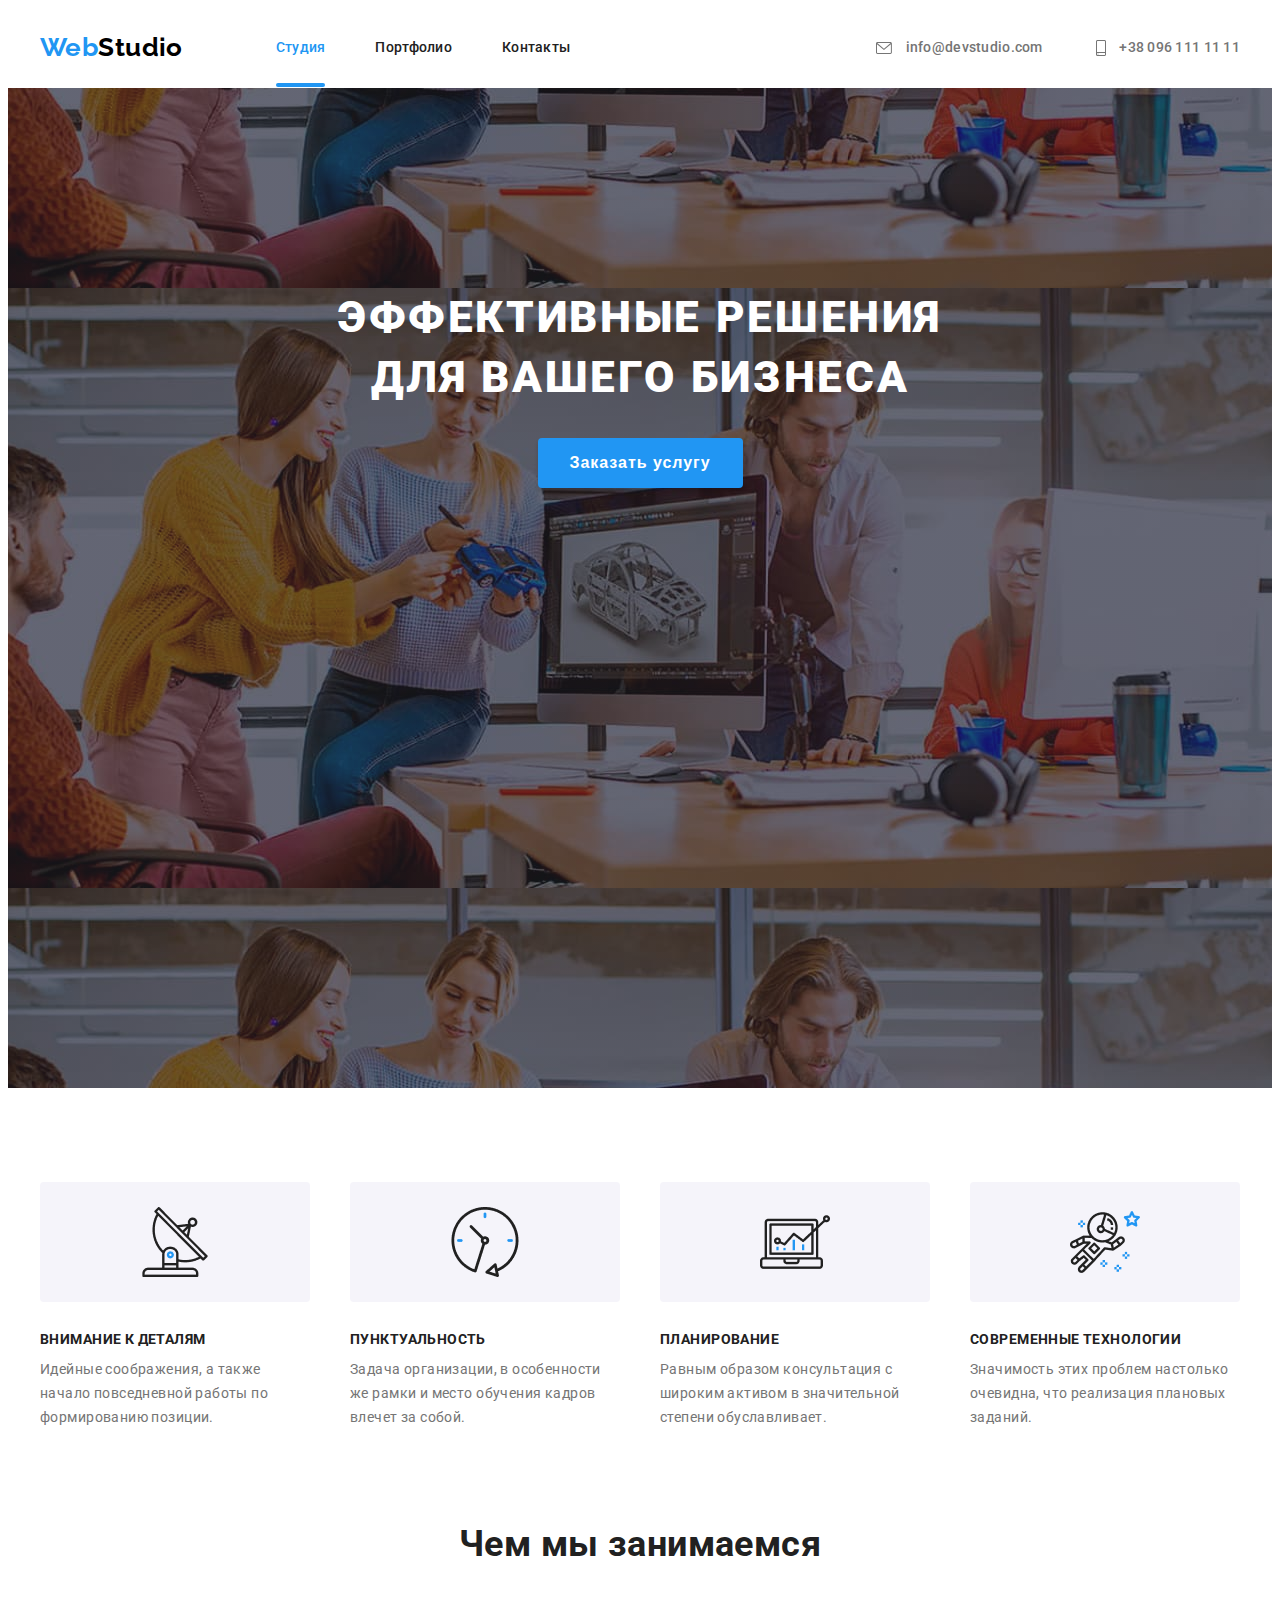
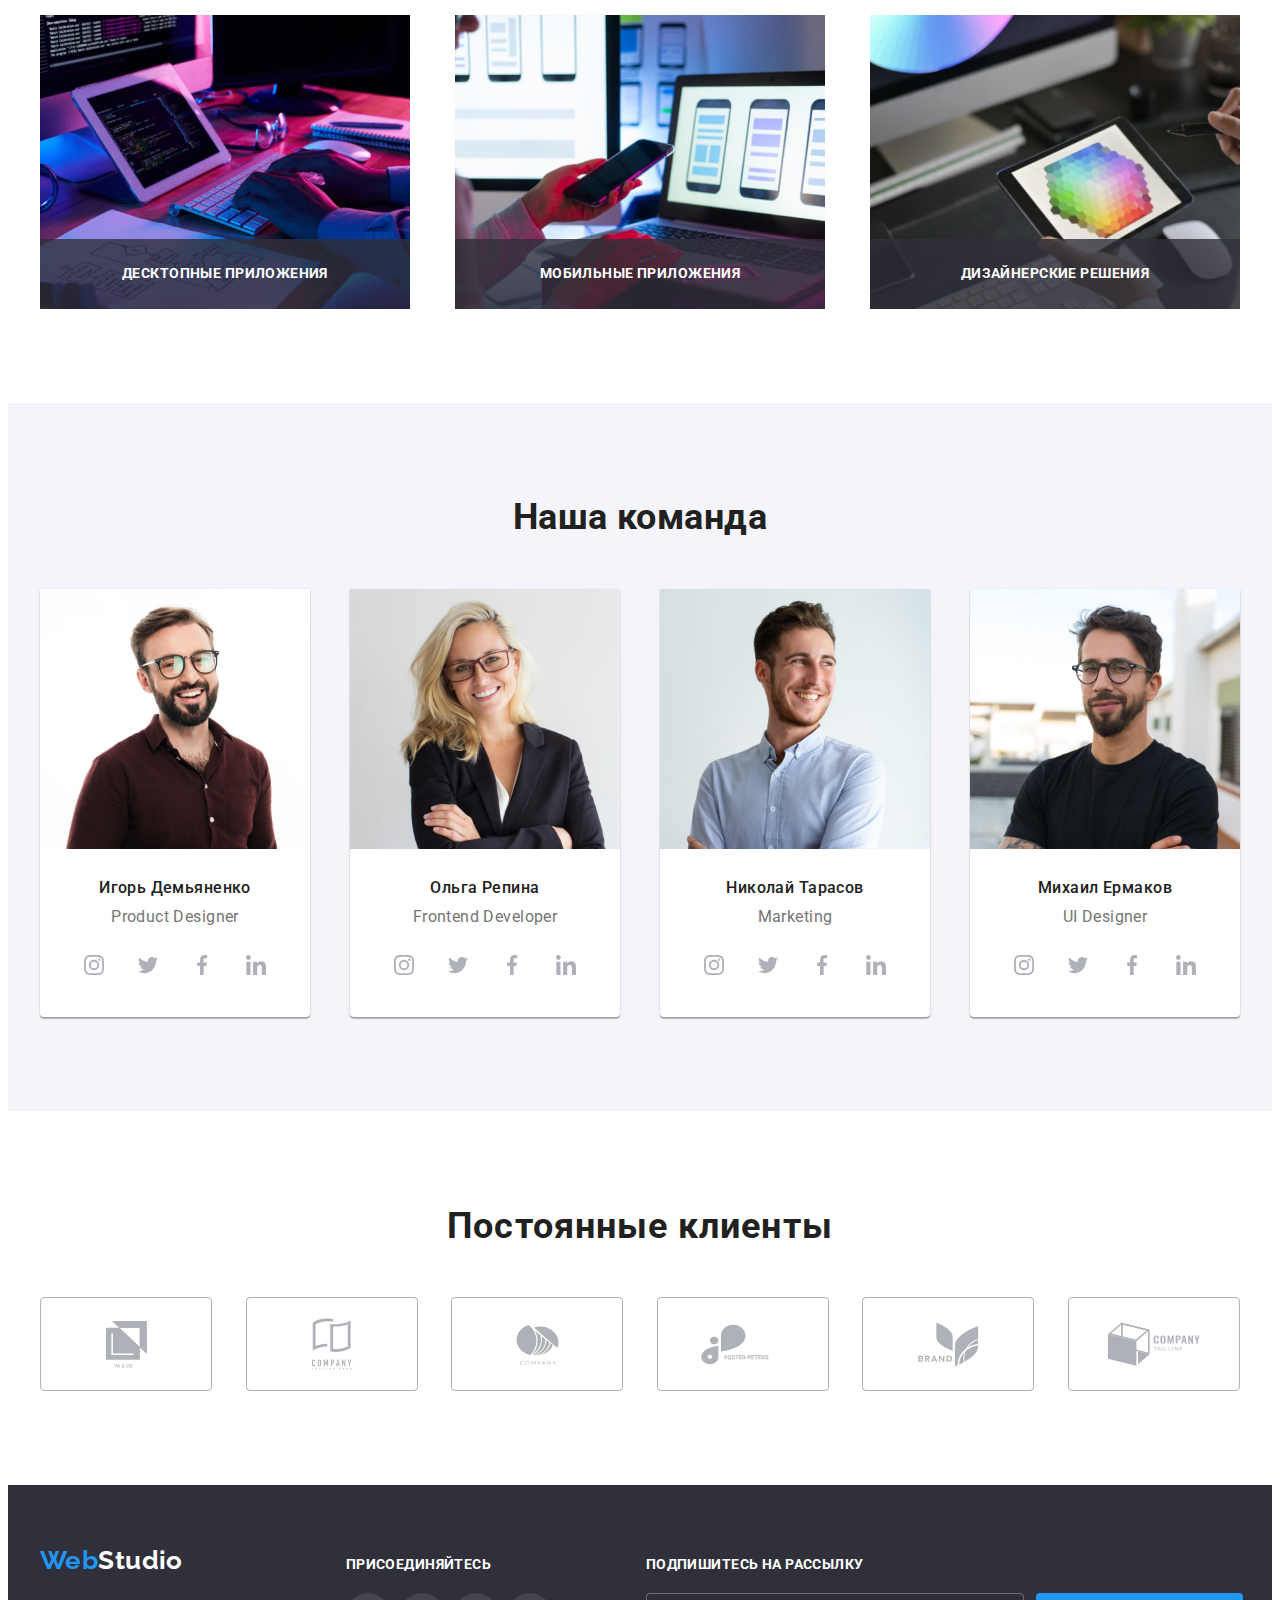
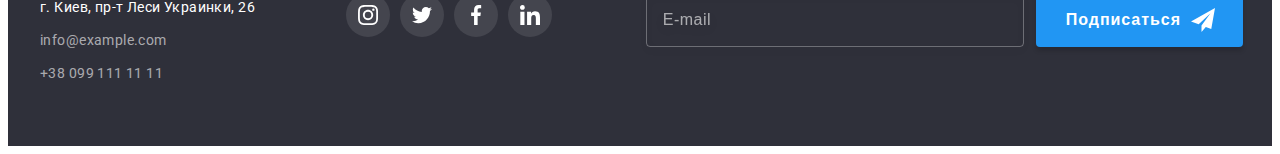
==== index.html @ bc6f6d7c "HTML+CSS-cours" ====
<!DOCTYPE html>
<html lang="ru">

<head>
  <meta charset="UTF-8" />
  <meta http-equiv="X-UA-Compatible" content="IE=edge" />
  <meta name="viewport" content="width=device-width, initial-scale=1.0" />
  <link rel="stylesheet" href="https://cdnjs.cloudflare.com/ajax/libs/modern-normalize/1.1.0/modern-normalize.min.css"
    integrity="sha512-wpPYUAdjBVSE4KJnH1VR1HeZfpl1ub8YT/NKx4PuQ5NmX2tKuGu6U/JRp5y+Y8XG2tV+wKQpNHVUX03MfMFn9Q=="
    crossorigin="anonymous" referrerpolicy="no-referrer" />
  <link rel="preconnect" href="https://fonts.googleapis.com" />
  <link rel="preconnect" href="https://fonts.gstatic.com" crossorigin />
  <link href="https://fonts.googleapis.com/css2?family=Raleway:wght@700&family=Roboto:wght@400;500;700;900&display=swap"
    rel="stylesheet" />
  <link rel="stylesheet" href="./css/styles.css" />
  <title>Document</title>
</head>

<body>

  <header>
    <div class="container container-header">

      <nav class="navigation">
        <a href="" class="logo link">Web<span class="logo-studio">Studio</span> </a>

        <ul class="navigation-list list">
          <li class="navigation-item">
            <a href="./index.html" class="navigation-link current link">Студия</a>
          </li>
          <li class="navigation-item">
            <a href="./portfolio.html" class="navigation-link link">Портфолио</a>
          </li>
          <li class="navigation-item">
            <a href="" class="navigation-link link">Контакты</a>
          </li>
        </ul>
      </nav>

      <div class="navigation-mail-phone">
        <a href="info@devstudio.com" class="navigation-mail link">
          <svg class="navigation-icon" width="16" height="12">
            <use href="./images/icons.svg#envelope"></use>
          </svg> info@devstudio.com</a>
        <a href="+380961111111" class="navigation-phone link">
          <svg class="navigation-icon" width="10" height="16">
            <use href="./images/icons.svg#smartphone"></use>
          </svg> +38 096 111 11 11</a>
      </div>

    </div>
  </header>

  <main>

    <section class="hero">
      <div class="hero-background">
        <div class="container">

          <h1 class="hero-title">эффективные решения для вашего бизнеса</h1>
          <button type="button" class="hero-btn" data-modal-open>Заказать услугу</button>

        </div>
      </div>
    </section>

    <section class="peculiarities section">
      <div class="container">

        <h2 class="visually-hidden">ОСОБЕННОСТИ</h2>

        <ul class="peculiarities-list list">
          <li class="peculiarities-item">
            <h3 class="peculiarities-title antenna">Внимание к деталям</h3>
            <p class="peculiarities-text">
              Идейные соображения, а также начало повседневной работы по формированию позиции.
            </p>
          </li>

          <li class="peculiarities-item">
            <h3 class="peculiarities-title clock">Пунктуальность</h3>
            <p class="peculiarities-text">
              Задача организации, в особенности же рамки и место обучения кадров влечет за собой.
            </p>
          </li>

          <li class="peculiarities-item">
            <h3 class="peculiarities-title diagram">Планирование</h3>
            <p class="peculiarities-text">
              Равным образом консультация с широким активом в значительной степени обуславливает.
            </p>
          </li>

          <li class="peculiarities-item">
            <h3 class="peculiarities-title astronaut">Современные технологии</h3>
            <p class="peculiarities-text">
              Значимость этих проблем настолько очевидна, что реализация плановых заданий.
            </p>
          </li>
        </ul>

      </div>
    </section>

    <section class="service section">
      <div class="container">

        <h2 class="service-title">Чем мы занимаемся</h2>

        <ul class="img-list list">
          <li class="img-item">
            <img src="./images/tablet2.jpg" alt="img" width="370" class="service-img" />
            <p class="service-text">Десктопные приложения</p>
          </li>

          <li class="img-item">
            <img src="./images/phone.jpg" alt="img" width="370" class="service-img" />
            <p class="service-text">Мобильные приложения</p>
          </li>

          <li class="img-item">
            <img src="./images/tablet1.jpg" alt="img" width="370" class="service-img" />
            <p class="service-text">Дизайнерские решения</p>
          </li>
        </ul>

      </div>
    </section>

    <section class="command section">
      <div class="container">

        <h2 class="command-title">Наша команда</h2>
        <ul class="command-list list">
          <li class="command-item">
            <img src="./images/designer.jpg" alt="Product Designer" width="270" class="command-img" />
            <h3 class="command-text">Игорь Демьяненко</h3>
            <p class="command-text-prof">Product Designer</p>

            <ul class="social-list list">
              <li>
                <a href="" class="social-link link">
                  <svg width="20" height="20">
                    <use href="./images/icons.svg#instagram"></use>
                  </svg>
                </a>
              </li>

              <li>
                <a href="" class="social-link link">
                  <svg width="20" height="20">
                    <use href="./images/icons.svg#twitter"></use>
                  </svg>
                </a>
              </li>

              <li>
                <a href="" class="social-link link">
                  <svg width="20" height="20">
                    <use href="./images/icons.svg#facebook"></use>
                  </svg>
                </a>
              </li>

              <li>
                <a href="" class="social-link link">
                  <svg width="20" height="20">
                    <use href="./images/icons.svg#linkedin"></use>
                  </svg>
                </a>
              </li>
            </ul>

          </li>

          <li class="command-item">
            <img src="./images/developer.jpg" alt="Frontend Developer" width="270" class="command-img" />
            <h3 class="command-text">Ольга Репина</h3>
            <p class="command-text-prof">Frontend Developer</p>

            <ul class="social-list list">
              <li>
                <a href="" class="social-link link">
                  <svg width="20" height="20">
                    <use href="./images/icons.svg#instagram"></use>
                  </svg>
                </a>
              </li>

              <li>
                <a href="" class="social-link link">
                  <svg width="20" height="20">
                    <use href="./images/icons.svg#twitter"></use>
                  </svg>
                </a>
              </li>

              <li>
                <a href="" class="social-link link">
                  <svg width="20" height="20">
                    <use href="./images/icons.svg#facebook"></use>
                  </svg>
                </a>
              </li>

              <li>
                <a href="" class="social-link link">
                  <svg width="20" height="20">
                    <use href="./images/icons.svg#linkedin"></use>
                  </svg>
                </a>
              </li>
            </ul>

          </li>

          <li class="command-item">
            <img src="./images/marketing.jpg" alt="Marketing" width="270" class="command-img" />
            <h3 class="command-text">Николай Тарасов</h3>
            <p class="command-text-prof">Marketing</p>

            <ul class="social-list list">
              <li>
                <a href="" class="social-link link">
                  <svg width="20" height="20">
                    <use href="./images/icons.svg#instagram"></use>
                  </svg>
                </a>
              </li>

              <li>
                <a href="" class="social-link link">
                  <svg width="20" height="20">
                    <use href="./images/icons.svg#twitter"></use>
                  </svg>
                </a>
              </li>

              <li>
                <a href="" class="social-link link">
                  <svg width="20" height="20">
                    <use href="./images/icons.svg#facebook"></use>
                  </svg>
                </a>
              </li>

              <li>
                <a href="" class="social-link link">
                  <svg width="20" height="20">
                    <use href="./images/icons.svg#linkedin"></use>
                  </svg>
                </a>
              </li>
            </ul>

          </li>

          <li class="command-item">
            <img src="./images/ui.jpg" alt="UI Designer" width="270" class="command-img" />
            <h3 class="command-text">Михаил Ермаков</h3>
            <p class="command-text-prof">UI Designer</p>

            <ul class="social-list list">
              <li>
                <a href="" class="social-link link">
                  <svg width="20" height="20">
                    <use href="./images/icons.svg#instagram"></use>
                  </svg>
                </a>
              </li>

              <li>
                <a href="" class="social-link link">
                  <svg width="20" height="20">
                    <use href="./images/icons.svg#twitter"></use>
                  </svg>
                </a>
              </li>

              <li>
                <a href="" class="social-link link">
                  <svg width="20" height="20">
                    <use href="./images/icons.svg#facebook"></use>
                  </svg>
                </a>
              </li>

              <li>
                <a href="" class="social-link link">
                  <svg width="20" height="20">
                    <use href="./images/icons.svg#linkedin"></use>
                  </svg>
                </a>
              </li>
            </ul>

          </li>
        </ul>

      </div>
    </section>

    <section class="client section">
      <div class="container">

        <h2 class="client-title">Постоянные клиенты</h2>

        <ul class="client-list list">
          <li class="client-item">
            <a href="" class="client-link link">
              <svg width="41" height="47">
                <use href="./images/icons.svg#ya_co"></use>
              </svg>
            </a>
          </li>

          <li class="client-item">
            <a href="" class="client-link link">
              <svg width="40" height="52">
                <use href="./images/icons.svg#tagline"></use>
              </svg>
            </a>
          </li>

          <li class="client-item">
            <a href="" class="client-link link">
              <svg width="43" height="41">
                <use href="./images/icons.svg#company"></use>
              </svg>
            </a>
          </li>

          <li class="client-item">
            <a href="" class="client-link link">
              <svg width="84" height="41">
                <use href="./images/icons.svg#foster"></use>
              </svg>
            </a>
          </li>

          <li class="client-item">
            <a href="" class="client-link link">
              <svg width="63" height="45">
                <use href="./images/icons.svg#brand"></use>
              </svg>
            </a>
          </li>

          <li class="client-item">
            <a href="" class="client-link link">
              <svg width="94" height="44">
                <use href="./images/icons.svg#tag_line"></use>
              </svg>
            </a>
          </li>
        </ul>

      </div>
    </section>

  </main>

  <footer>
    <div class="container footer-container">

      <div class="footer-contact">
        <a href="" class="logo link">Web<span class="studio">Studio</span> </a>
        <address class="contacts">

          <ul class="contacts-list list">
            <li class="contact-item">
              <a href="" class="contacts-address link">г. Киев, пр-т Леси Украинки, 26</a>
            </li>
            <li class="contact-item">
              <a href="info@example.com" class="contacts-mail link">info@example.com</a>
            </li>
            <li class="contact-item">
              <a href="+380991111111" class="contacts-phon link">+38 099 111 11 11</a>
            </li>
          </ul>

        </address>
      </div>

      <div class="footer-icon">
        <p class="icon-txt">присоединяйтесь</p>

        <ul class="footer-icon-list list">
          <li class="footer-icon-item">
            <a href="" class="footer-icon-link link">
              <svg width="20" height="20">
                <use href="./images/icons.svg#instagram"></use>
              </svg>
            </a>
          </li>

          <li class="footer-icon-item">
            <a href="" class="footer-icon-link link">
              <svg width="20" height="20">
                <use href="./images/icons.svg#twitter"></use>
              </svg>
            </a>
          </li>

          <li class="footer-icon-item">
            <a href="" class="footer-icon-link link">
              <svg width="20" height="20">
                <use href="./images/icons.svg#facebook"></use>
              </svg>
            </a>
          </li>

          <li class="footer-icon-item">
            <a href="" class="footer-icon-link link">
              <svg width="20" height="20">
                <use href="./images/icons.svg#linkedin"></use>
              </svg>
            </a>
          </li>
        </ul>
      </div>

      <div class="subscription">
        <p class="subscription-txt">Подпишитесь на рассылку</p>
        <div class="subscription-box">
          <form class="subscription-form">
            <label>
              <input name="footer-email" type="email" placeholder="E-mail" class="subscription-input">
            </label>
          </form>
          <button type="submit" class="subscription-btn">Подписаться<svg class="subscription-img" width="24"
              height="24">
              <use href="./images/icons.svg#icon_send"></use>
            </svg></button>
        </div>
      </div>

    </div>
  </footer>

  <div class="modal-drop is-hidden" data-modal>

    <div class="modal">

      <button type="button" class="modal-btn" data-modal-close>
        <svg width="11" height="11">
          <use href="./images/icons.svg#close"></use>
        </svg>
      </button>

      <p class="modal-form-txt">Оставьте свои данные, мы вам перезвоним</p>

      <form class="modal-form">

        <label class="modal-form-contact">
          Имя
          <span class="contact-input-box">
            <input name="user-name" class="form-contact-input" type="text">
            <svg class="contact-input-icon" width="18" height="18">
              <use href="./images/icons.svg#person-black"></use>
            </svg>
          </span>
        </label>

        <label class="modal-form-contact">
          Телефон
          <span class="contact-input-box">
            <input name="user-phone" class="form-contact-input" type="tel">
            <svg class="contact-input-icon" width="18" height="18">
              <use href="./images/icons.svg#phone-black"></use>
            </svg>
          </span>
        </label>

        <label class="modal-form-contact">
          Почта
          <span class="contact-input-box">
            <input name="user-email" class="form-contact-input" type="email">
            <svg class="contact-input-icon" width="18" height="18">
              <use href="./images/icons.svg#email-black"></use>
            </svg>
          </span>
        </label>

        <label class="modal-form-contact">
          Комментарий
          <textarea name="user-message" placeholder="Введите текст" class="form-contact-message"></textarea>
        </label>

        <div class="checkbox-box">
          <input type="checkbox" name="accept-policy" id="checkbox" class="form-checkbox-input visually-hidden"
            required>
          <label for="checkbox" class="modal-form-checkbox">Соглашаюсь с рассылкой и принимаю&nbsp;<a href=""
              class="modal-form-link">Условия
              договора</a></label>
        </div>

        <button type="submit" class="modal-form-btn">Отправить</button>
      </form>

    </div>

  </div>

  <script src="./modal.js"></script>

</body>

</html>
---- css/styles.css ----
:root {
  /* Font */
  --font-logo: 'Raleway', sans-serif;
  --font-family: 'Roboto', sans-serif;

  /* Color */
  --main-color-txt: #757575;
  --secondary-color-txt: #212121;
  --accent-color-txt: #ffffff;

  --icons-color: #afb1b8;
  --backlight-color: #2196f3;
  --background-color: #2f303a;
  --logo-dark: #000000;

  --background-btn: #f5f4fa;
}

body {
  font-family: var(--font-family);
  color: var(--main-color-txt);
  font-size: 14px;
  letter-spacing: 0.03em;
  background-color: var(--accent-color-txt);
}

h1,
h2,
h3,
h4,
h5,
h6,
p,
ul {
  margin: 0;
}

img {
  display: block;
  height: auto;
  max-width: 100%;
}

.link {
  text-decoration: none;
}

.list {
  list-style: none;
  padding: 0;
  margin: 0;
}

.container {
  width: 1200px;
  margin: 0 auto;
  padding: 0 15px;
}

.section {
  padding: 94px 0;
}

.visually-hidden {
  position: absolute;
  width: 1px;
  height: 1px;
  margin: -1px;
  padding: 0;
  overflow: hidden;
  border: 0;
  clip: rect(0 0 0 0);
}

/* Header */

.navigation {
  display: flex;
}

.container-header {
  display: flex;
  align-items: center;
}

.logo {
  padding: 24px 0px 25px 0px;
  margin-right: 93px;

  color: var(--backlight-color);
  font-family: var(--font-logo);
  font-weight: 700;
  font-size: 26px;
  line-height: 1.19;
}

.logo-studio {
  color: var(--logo-dark);
}

.navigation-list {
  display: flex;
  align-items: center;
  padding-left: 0;
}

.navigation-link {
  padding: 10px 0;

  color: var(--secondary-color-txt);
  counter-reset: var(--secondary-color-txt);
  font-weight: 500;
  line-height: 1.14;
  letter-spacing: 0.02em;

  transition: color 250ms cubic-bezier(0.4, 0, 0.2, 1);
}

.navigation-link:hover,
.navigation-link:focus {
  color: var(--backlight-color);
}

.navigation-item {
  margin-right: 50px;
}

.navigation-item:last-child {
  margin-right: 0;
}

.current {
  position: relative;
  color: var(--backlight-color);
}

.current::after {
  content: '';
  position: absolute;
  bottom: -22px;
  left: 0;

  width: 100%;
  height: 4px;

  border-radius: 2px;
  background: var(--backlight-color);
  cursor: auto;
}

.navigation-mail-phone {
  margin-left: auto;

  font-weight: 500;
  line-height: 1.14;
  letter-spacing: 0.02em;
}

.navigation-phone,
.navigation-mail {
  color: var(--main-color-txt);
  fill: var(--main-color-txt);

  transition: color 250ms cubic-bezier(0.4, 0, 0.2, 1), fill 250ms cubic-bezier(0.4, 0, 0.2, 1);
}

.navigation-mail {
  margin-right: 50px;
}

.navigation-phone:hover,
.navigation-phone:focus,
.navigation-mail:hover,
.navigation-mail:focus {
  color: var(--backlight-color);
  fill: var(--backlight-color);
}

.navigation-icon {
  vertical-align: middle;
  margin-right: 10px;
}

/* Main */
/* Hero */
.hero {
  text-align: center;
}

.hero-background {
  margin: 0 auto;
  padding: 200px 0;

  max-width: 1600px;
  height: 600px;

  object-fit: cover;
  background-position: center;

  background-color: #c4c4c4;
  background-image: linear-gradient(to right, rgba(47, 48, 58, 0.4), rgba(47, 48, 58, 0.4)),
    url(../images/fon.jpg);
}

.hero-title {
  margin: 0 auto 30px;
  width: 700px;
  text-align: center;

  color: var(--accent-color-txt);
  text-transform: uppercase;
  font-weight: 900;
  font-size: 44px;
  line-height: 1.36;
  letter-spacing: 0.06em;
}

.hero-btn {
  display: block;
  margin: 0 auto;
  padding: 10px 32px;
  background: var(--backlight-color);
  box-shadow: 0px 4px 4px rgba(0, 0, 0, 0.15);
  border-radius: 4px;
  border: none;
  cursor: pointer;

  color: var(--accent-color-txt);
  font-weight: 700;
  font-size: 16px;
  line-height: 1.88;
  letter-spacing: 0.06em;
}

/* Peculiarities */

.peculiarities-list {
  display: flex;
  justify-content: space-between;
}

.peculiarities-item {
  width: 270px;
}

.peculiarities-title {
  margin-bottom: 10px;

  color: var(--secondary-color-txt);
  font-weight: 700;
  font-size: 14px;
  line-height: 1.14;
  text-transform: uppercase;
}

.peculiarities-title::before {
  content: '';
  display: flex;

  margin-bottom: 30px;
  max-width: 270px;
  height: 120px;

  background-position: center;
  background-repeat: no-repeat;

  border-radius: 4px;
  background-color: var(--background-btn);
}

.antenna::before {
  background-image: url(../images/antenna.png);
}

.clock::before {
  background-image: url(../images/clock.png);
}

.diagram::before {
  background-image: url(../images/diagram.png);
}

.astronaut::before {
  background-image: url(../images/astronaut.png);
}

.peculiarities-text {
  line-height: 1.71;
}

/* Service */
.service {
  padding-top: 0;
}

.service-title {
  text-align: center;
  margin-top: 0;
  margin-bottom: 50px;

  color: var(--secondary-color-txt);
  font-weight: 700;
  font-size: 36px;
  line-height: 1.16;
}

.img-list {
  display: flex;
  justify-content: space-between;
  margin: 0 auto;
  padding-left: 0;
}

.img-item {
  position: relative;
}

.service-text {
  display: flex;
  justify-content: center;
  align-items: center;
  position: absolute;
  bottom: 0;
  left: 0;

  width: 100%;
  height: 70px;

  font-weight: 700;
  line-height: 1.14;
  text-transform: uppercase;

  color: var(--accent-color-txt);
  background: rgba(47, 48, 58, 0.8);
}

/* Command */
.command-title {
  text-align: center;
  margin-top: 0;
  margin-bottom: 50px;

  color: var(--secondary-color-txt);
  font-weight: 700;
  font-size: 36px;
  line-height: 1.16;
}

.command-list {
  display: flex;
  justify-content: space-between;
  margin: 0 auto;
  padding-left: 0;
}

.command-item {
  background-color: var(--accent-color-txt);
  box-shadow: 0px 1px 3px rgba(0, 0, 0, 0.12), 0px 1px 1px rgba(0, 0, 0, 0.14),
    0px 2px 1px rgba(0, 0, 0, 0.2);
  border-radius: 0px 0px 4px 4px;
}

.command-img {
  margin-bottom: 30px;
}

.command-text {
  text-align: center;
  margin-top: 0;
  margin-bottom: 10px;
  color: var(--secondary-color-txt);
  font-weight: 500;
  font-size: 16px;
  line-height: 1.18;
}

.command-text-prof {
  text-align: center;
  margin-bottom: 16px;
  font-size: 16px;
  line-height: 1.18;
}

.social-list {
  display: flex;
  justify-content: center;
  margin-bottom: 30px;
}

.social-link {
  display: flex;
  align-items: center;
  justify-content: center;
  margin-right: 10px;

  width: 44px;
  height: 44px;

  border-radius: 50%;

  fill: var(--icons-color);
  background-color: var(--accent-color-txt);

  transition: background-color 250ms cubic-bezier(0.4, 0, 0.2, 1),
    fill 250ms cubic-bezier(0.4, 0, 0.2, 1);
}

.social-link:hover,
.social-link:focus {
  background-color: var(--backlight-color);
  fill: var(--accent-color-txt);
}

.social-list > li:last-child > .social-link {
  margin-right: 0;
}

.command {
  background-color: var(--background-btn);
}

/* Client */

.client-title {
  margin-bottom: 50px;

  text-align: center;

  font-family: var(--font-family);
  font-weight: 700;
  font-size: 36px;
  line-height: 1.17;
  letter-spacing: 0.03em;

  color: var(--secondary-color-txt);
}

.client-list {
  display: flex;
  justify-content: space-between;
}

.client-link {
  display: flex;
  align-items: center;
  justify-content: center;

  width: 170px;
  height: 92px;

  border: 1px solid var(--icons-color);
  border-radius: 4px;

  fill: var(--icons-color);

  transition: fill 250ms cubic-bezier(0.4, 0, 0.2, 1), border 250ms cubic-bezier(0.4, 0, 0.2, 1);
}

.client-link:hover,
.client-link:focus {
  fill: var(--backlight-color);
  border: 1px solid var(--backlight-color);
}

/* Footer */
footer {
  padding: 60px 0;
  background-color: var(--background-color);
}

.footer-container {
  display: flex;
  align-items: baseline;
}

.footer-contact {
  margin-right: 70px;
}

.footer-contact > .logo {
  display: block;
  padding: 0;
  margin-bottom: 20px;
}

.studio {
  color: var(--accent-color-txt);
}

.contacts-address {
  color: var(--accent-color-txt);
  font-style: normal;
  text-decoration: none;
  line-height: 1.71;

  transition: color 250ms cubic-bezier(0.4, 0, 0.2, 1);
}

.contacts-list {
  padding-left: 0;

  margin-top: 0;
  margin-bottom: 0;
}

.contact-item:nth-child(-n + 2) {
  margin-bottom: 9px;
}

.contacts-mail,
.contacts-phon {
  font-style: normal;
  text-decoration: none;
  line-height: 1.71;
  color: rgba(255, 255, 255, 0.6);

  transition: color 250ms cubic-bezier(0.4, 0, 0.2, 1);
}

.contacts-mail:hover,
.contacts-mail:focus,
.contacts-phon:hover,
.contacts-phon:focus,
.contacts-address:hover,
.contacts-address:focus {
  color: var(--backlight-color);
}

.icon-txt {
  margin-bottom: 20px;

  font-family: var(--font-family);
  font-weight: 700;
  font-size: 14px;
  line-height: 1.14;
  letter-spacing: 0.03em;
  text-transform: uppercase;

  color: var(--accent-color-txt);
}

.footer-icon {
  margin-right: 94px;
}

.footer-icon-list {
  display: flex;
}

.footer-icon-link {
  display: flex;
  align-items: center;
  justify-content: center;
  margin-right: 10px;

  width: 44px;
  height: 44px;

  border-radius: 50%;

  fill: var(--accent-color-txt);
  background-color: rgba(255, 255, 255, 0.1);

  transition: background-color 250ms cubic-bezier(0.4, 0, 0.2, 1),
    fill 250ms cubic-bezier(0.4, 0, 0.2, 1);
}

.footer-icon-link:hover,
.footer-icon-link:focus {
  fill: var(--accent-color-txt);
  background-color: var(--backlight-color);
}

.footer-icon-list > li:last-child > .footer-icon-link {
  margin-right: 0;
}

.subscription-box {
  display: flex;
}

.subscription-txt {
  margin-bottom: 20px;

  font-family: var(--font-family);
  font-weight: 700;
  font-size: 14px;
  line-height: 1.14;
  letter-spacing: 0.03em;
  text-transform: uppercase;

  color: var(--accent-color-txt);
}

.subscription-form {
  margin-right: 12px;
}

.subscription-input {
  width: 358px;
  height: 50px;

  padding-left: 16px;

  border-radius: 4px;
  border: 1px solid rgba(255, 255, 255, 0.3);
  filter: drop-shadow(0px 4px 4px rgba(0, 0, 0, 0.15));
  background-color: transparent;
  color: var(--accent-color-txt);
}

.subscription-input::placeholder {
  font-size: 16px;
  line-height: 1.25;

  align-items: center;
  letter-spacing: 0.03em;

  color: rgba(255, 255, 255, 0.6);
}

.subscription-btn {
  display: block;
  position: relative;

  padding: 10px 62px 10px 30px;

  border-radius: 4px;
  border: none;
  background: var(--backlight-color);
  box-shadow: 0px 4px 4px rgba(0, 0, 0, 0.15);

  cursor: pointer;

  font-weight: 700;
  font-size: 16px;
  line-height: 1.88;
  letter-spacing: 0.06em;
  color: var(--accent-color-txt);
}

.subscription-img {
  position: absolute;
  top: 50%;
  right: 28px;
  transform: translateY(-50%);
}

/* Portfolio */

.portfolio-header {
  border-bottom: 1px solid #ececec;
}

.portfolio-sorting {
  display: flex;
  justify-content: center;
  margin-bottom: 50px;
}

.portfolio-btn {
  padding: 6px 22px;

  background: var(--background-btn);
  border-radius: 4px;
  border: none;
  cursor: pointer;

  color: var(--secondary-color-txt);
  font-weight: 500;
  font-size: 16px;
  line-height: 1.62;

  transition: color 250ms cubic-bezier(0.4, 0, 0.2, 1),
    background-color 250ms cubic-bezier(0.4, 0, 0.2, 1),
    box-shadow 250ms cubic-bezier(0.4, 0, 0.2, 1);
}

.portfolio-item-btn:nth-child(-n + 4) {
  margin-right: 8px;
}

.portfolio-btn:hover,
.portfolio-btn:focus {
  color: var(--accent-color-txt);
  background-color: var(--backlight-color);
  box-shadow: 0px 3px 1px rgba(0, 0, 0, 0.1), 0px 1px 2px rgba(0, 0, 0, 0.08),
    0px 2px 2px rgba(0, 0, 0, 0.12);
}

/* .portfolio-list {
  display: flex;
  flex-wrap: wrap;
  width: 1170px;
  margin: 0 auto;
  padding-left: 0;
  padding-bottom: 94px;
}

.portfolio-item {
  margin-right: 30px;
  margin-bottom: 30px;
}

.portfolio-item:nth-child(3n) {
  margin-right: 0;
}

.portfolio-item:nth-child(n + 7) {
  margin-bottom: 0;
} */

.portfolio-list {
  display: flex;
  flex-wrap: wrap;
  margin-right: -30px;
  margin-bottom: -30px;
  padding-left: 0;
}

.portfolio-item {
  flex-basis: calc(100% / 3 - 30px);

  margin-right: 30px;
  margin-bottom: 30px;
}

.portfolio-link {
  display: block;

  transition: box-shadow 250ms cubic-bezier(0.4, 0, 0.2, 1);
}

.portfolio-title-text {
  padding: 20px 24px;

  border: 1px solid #eeeeee;
  border-top: none;
}

.portfolio-link:hover {
  box-shadow: 0px 1px 1px rgba(0, 0, 0, 0.12), 0px 4px 4px rgba(0, 0, 0, 0.06),
    1px 4px 6px rgba(0, 0, 0, 0.16);
}

.portfolio-title {
  margin-bottom: 4px;

  color: var(--secondary-color-txt);
  font-weight: 700;
  font-size: 18px;
  line-height: 2;
  letter-spacing: 0.06em;
}

.portfolio-text {
  color: var(--main-color-txt);
  font-size: 16px;
  line-height: 1.88;
}

.portfolio-thumb {
  position: relative;

  overflow: hidden;
}

.portfolio-thumb::after {
  content: '';
  position: absolute;
  bottom: -100%;
  left: 0;

  width: 370px;
  height: 294px;

  background: rgba(33, 150, 243, 0.9);

  transition: bottom 250ms cubic-bezier(0.4, 0, 0.2, 1);
}

.portfolio-link:hover .portfolio-thumb::after {
  bottom: 0;
}

.project-text {
  position: absolute;
  bottom: -100%;
  left: 24px;
  z-index: 3;

  width: 322px;
  height: 168px;

  font-family: var(--font-family);
  font-weight: 400;
  font-size: 18px;
  line-height: 1.56;
  letter-spacing: 0.03em;
  color: var(--accent-color-txt);

  transition: bottom 250ms cubic-bezier(0.4, 0, 0.2, 1);
}

.portfolio-link:hover .project-text {
  bottom: 63px;
}

/* MODAL */

.modal-drop {
  position: fixed;
  top: 0;
  left: 0;

  width: 100%;
  height: 100%;

  background: rgba(0, 0, 0, 0.2);

  transition: opacity 500ms cubic-bezier(0.4, 0, 0.2, 1),
    visibility 500ms cubic-bezier(0.4, 0, 0.2, 1);
}

.is-hidden {
  opacity: 0;
  visibility: hidden;
  pointer-events: none;
}

.modal-drop.is-hidden .modal {
  transform: translate(-50%, -50%) scale(1.5);
}

.modal {
  position: absolute;
  top: 50%;
  left: 50%;
  transform: translate(-50%, -50%) scale(1);

  width: 528px;
  height: 581px;

  padding: 40px;

  border-radius: 4px;
  background: var(--accent-color-txt);
  box-shadow: 0px 1px 3px rgba(0, 0, 0, 0.12), 0px 1px 1px rgba(0, 0, 0, 0.14),
    0px 2px 1px rgba(0, 0, 0, 0.2);

  transition: transform 500ms cubic-bezier(0.4, 0, 0.2, 1);
}

.modal-btn {
  position: absolute;
  top: 8px;
  right: 8px;
  display: flex;
  justify-content: center;
  align-items: center;

  padding: 0;

  width: 30px;
  height: 30px;

  border: 1px solid rgba(0, 0, 0, 0.1);
  border-radius: 50%;
  background-color: transparent;

  cursor: pointer;

  transition: fill 250ms cubic-bezier(0.4, 0, 0.2, 1);
}

.modal-btn:hover {
  fill: var(--backlight-color);
}

.modal-form-txt {
  text-align: center;

  margin-bottom: 12px;

  font-family: var(--accent-color-txt);
  font-weight: 700;
  font-size: 20px;
  line-height: 1.15;
  letter-spacing: 0.03em;

  color: var(--secondary-color-txt);
}

.modal-form-contact {
  display: block;

  margin-bottom: 10px;

  font-size: 12px;
  line-height: 1.16;
  letter-spacing: 0.01em;
}

.contact-input-box {
  position: relative;
  display: block;
  margin-top: 4px;
}

.form-contact-input {
  width: 100%;
  height: 40px;

  padding-left: 42px;

  border: 1px solid rgba(33, 33, 33, 0.2);
  border-radius: 4px;

  transition: border-color 250ms cubic-bezier(0.4, 0, 0.2, 1);
}

.form-contact-input:focus {
  outline: none;
  border-color: var(--backlight-color);
}

.form-contact-input:focus + .contact-input-icon {
  fill: var(--backlight-color);
}

.contact-input-icon {
  position: absolute;
  top: 50%;
  left: 12px;
  transform: translateY(-50%);

  transition: fill 250ms cubic-bezier(0.4, 0, 0.2, 1);
}

.form-contact-message {
  width: 100%;
  height: 120px;

  margin-top: 4px;
  padding: 12px 16px;

  resize: none;

  border: 1px solid rgba(33, 33, 33, 0.2);
  border-radius: 4px;

  transition: border-color 250ms cubic-bezier(0.4, 0, 0.2, 1);
}

.form-contact-message::placeholder {
  line-height: 1.14;
  letter-spacing: 0.01em;

  color: rgba(117, 117, 117, 0.5);
}

.form-contact-message:focus {
  outline: none;
  border-color: var(--backlight-color);
}

.checkbox-box {
  margin-bottom: 30px;
}

.modal-form-checkbox {
  display: flex;
  align-items: center;

  line-height: 1.71;
  letter-spacing: 0.03em;
}

.modal-form-checkbox::before {
  content: '';

  display: inline-block;

  width: 16px;
  height: 15px;

  margin-right: 7px;

  border: 1px solid var(--secondary-color-txt);
  border-radius: 2px;

  cursor: pointer;
}

.form-checkbox-input:checked + .modal-form-checkbox::before {
  background-image: url(../images/icon_check.png);
  border: none;
}

.form-checkbox-input:focus + .modal-form-checkbox::before {
  border-color: var(--backlight-color);
}

.modal-form-link {
  line-height: 1.71;
  letter-spacing: 0.03em;

  color: var(--backlight-color);
}

.modal-form-btn {
  display: block;

  margin: 0 auto;
  padding: 10px 56px;

  border-radius: 4px;
  border: none;
  background: var(--backlight-color);
  box-shadow: 0px 4px 4px rgba(0, 0, 0, 0.15);

  cursor: pointer;

  font-family: var(--font-family);
  font-weight: 700;
  font-size: 16px;
  line-height: 1.88;
  letter-spacing: 0.06em;
  color: var(--accent-color-txt);
}
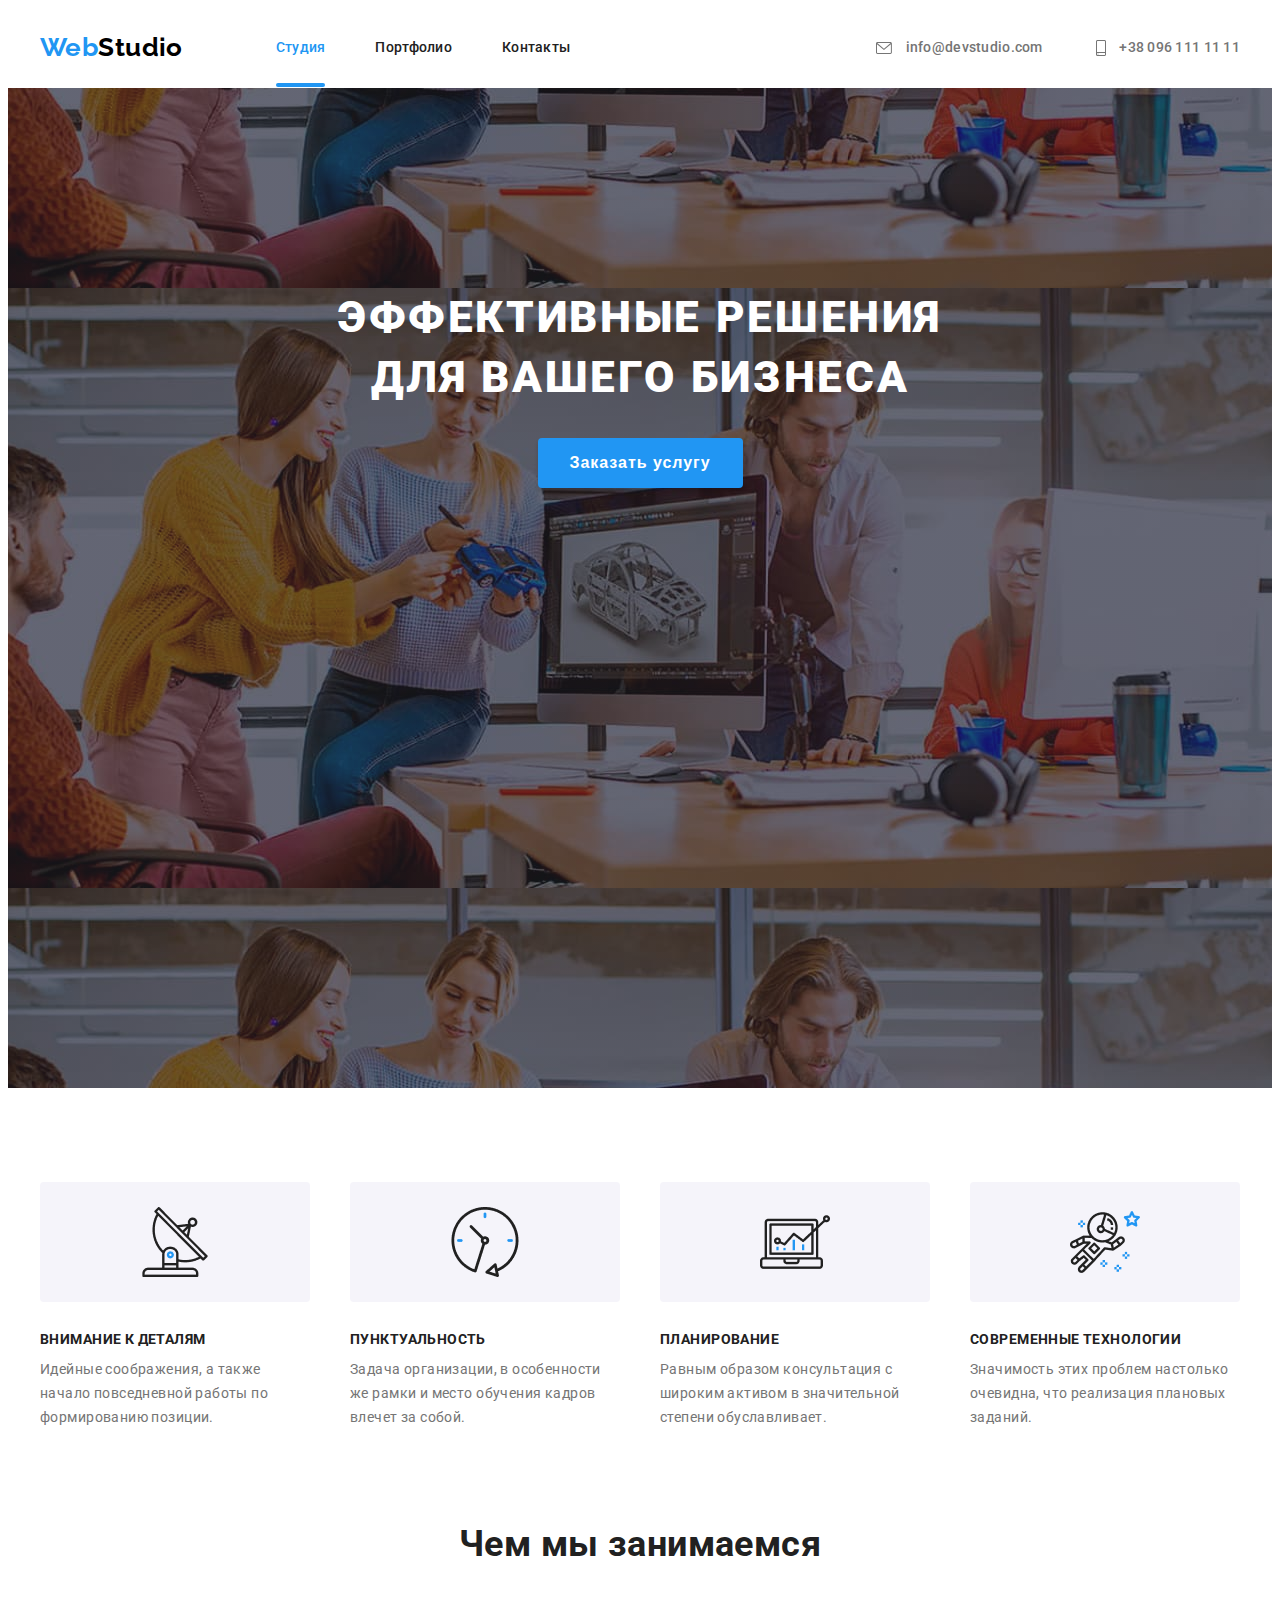
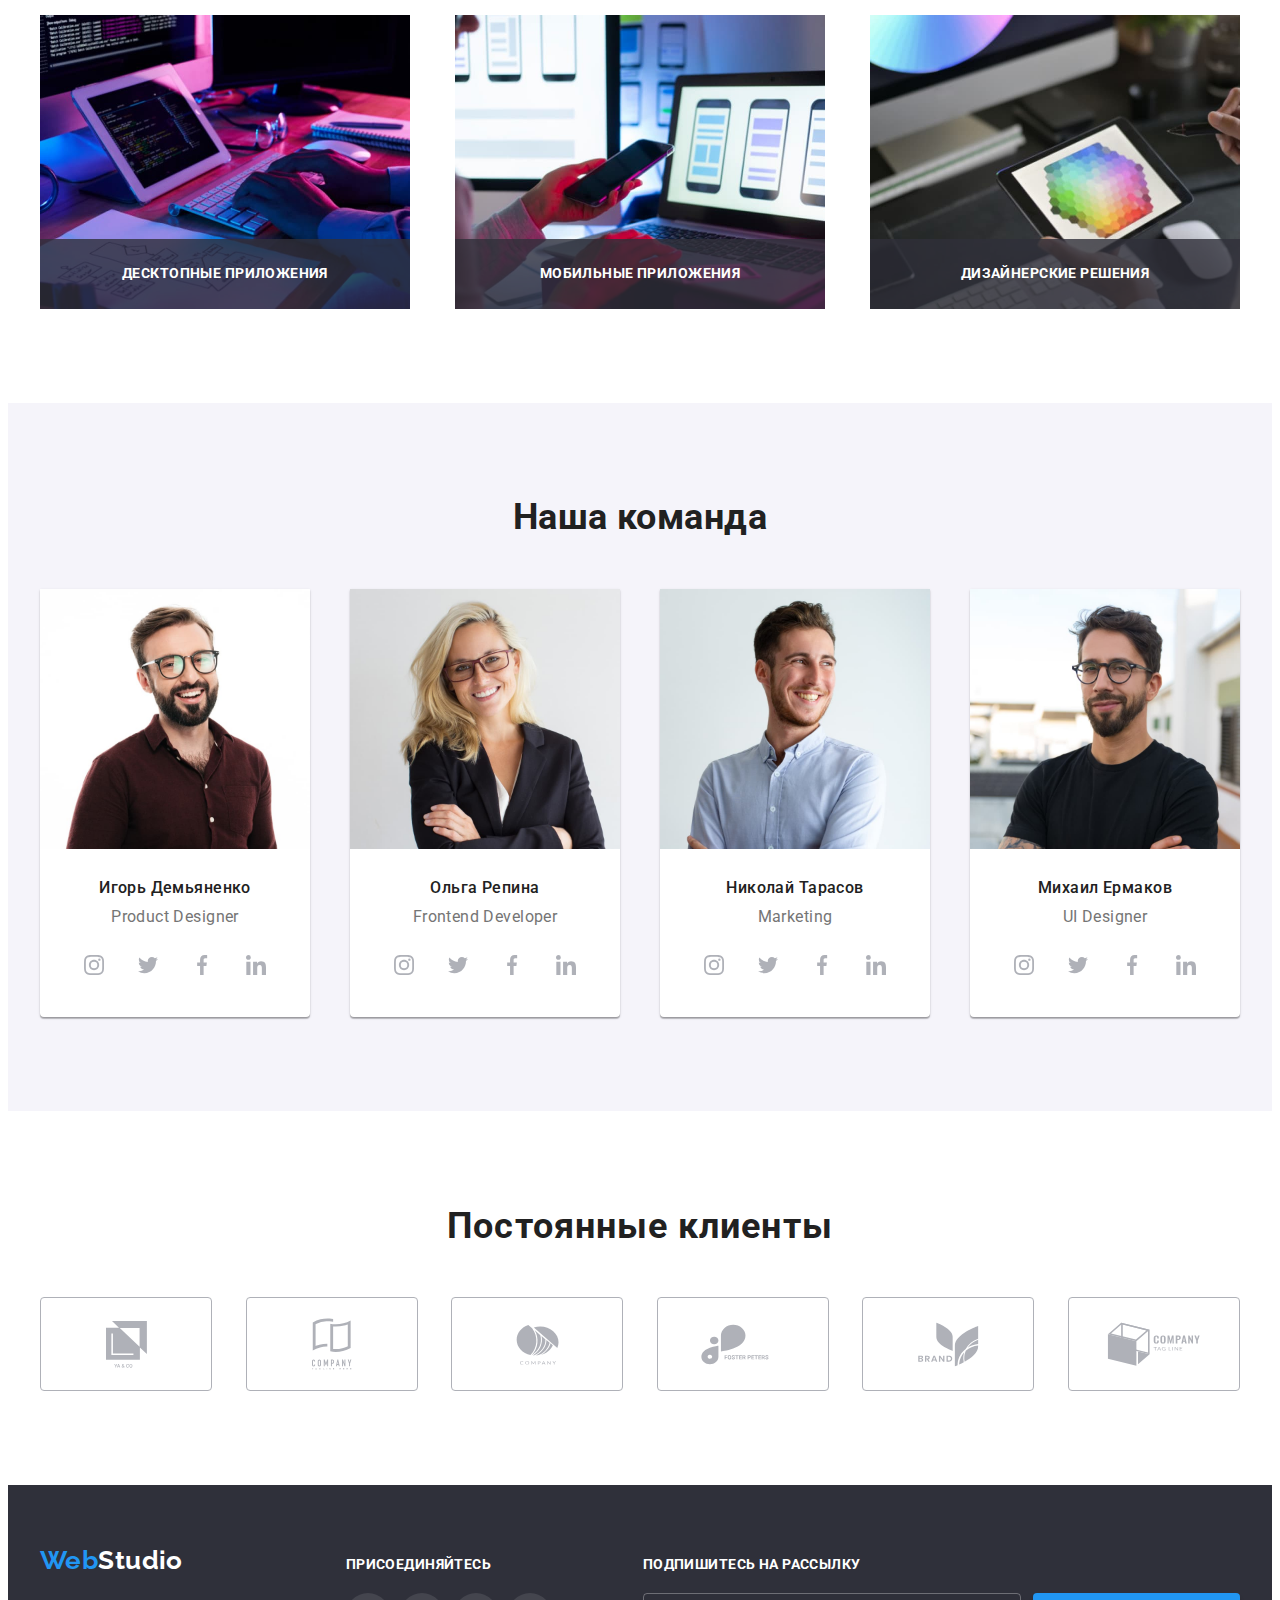
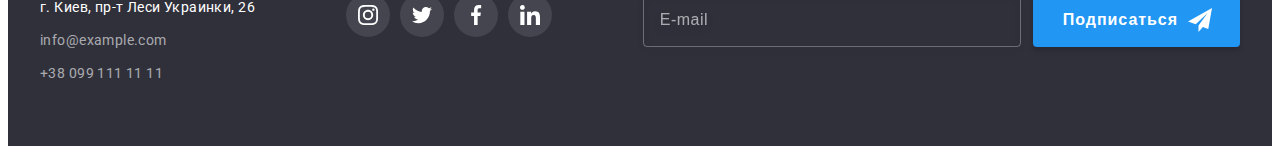
==== commit de75451c: "HTML+CSS-cours" ====
--- a/index.html
+++ b/index.html
@@ -422,17 +422,17 @@
 
       <div class="subscription">
         <p class="subscription-txt">Подпишитесь на рассылку</p>
-        <div class="subscription-box">
-          <form class="subscription-form">
-            <label>
-              <input name="footer-email" type="email" placeholder="E-mail" class="subscription-input">
-            </label>
-          </form>
+
+        <form class="subscription-form">
+          <label>
+            <input name="footer-email" type="email" placeholder="E-mail" class="subscription-input">
+          </label>
           <button type="submit" class="subscription-btn">Подписаться<svg class="subscription-img" width="24"
               height="24">
               <use href="./images/icons.svg#icon_send"></use>
             </svg></button>
-        </div>
+        </form>
+
       </div>
 
     </div>
--- a/css/styles.css
+++ b/css/styles.css
@@ -540,7 +540,7 @@
 }
 
 .footer-icon {
-  margin-right: 94px;
+  margin-right: auto;
 }
 
 .footer-icon-list {
@@ -575,7 +575,7 @@
   margin-right: 0;
 }
 
-.subscription-box {
+.subscription-form {
   display: flex;
 }
 
@@ -592,10 +592,6 @@
   color: var(--accent-color-txt);
 }
 
-.subscription-form {
-  margin-right: 12px;
-}
-
 .subscription-input {
   width: 358px;
   height: 50px;
@@ -623,6 +619,7 @@
   display: block;
   position: relative;
 
+  margin-left: 12px;
   padding: 10px 62px 10px 30px;
 
   border-radius: 4px;
@@ -894,7 +891,7 @@
 .modal-form-contact {
   display: block;
 
-  margin-bottom: 10px;
+  margin-bottom: 20px;
 
   font-size: 12px;
   line-height: 1.16;
@@ -970,6 +967,7 @@
 
 .modal-form-checkbox {
   display: flex;
+  justify-content: center;
   align-items: center;
 
   line-height: 1.71;
